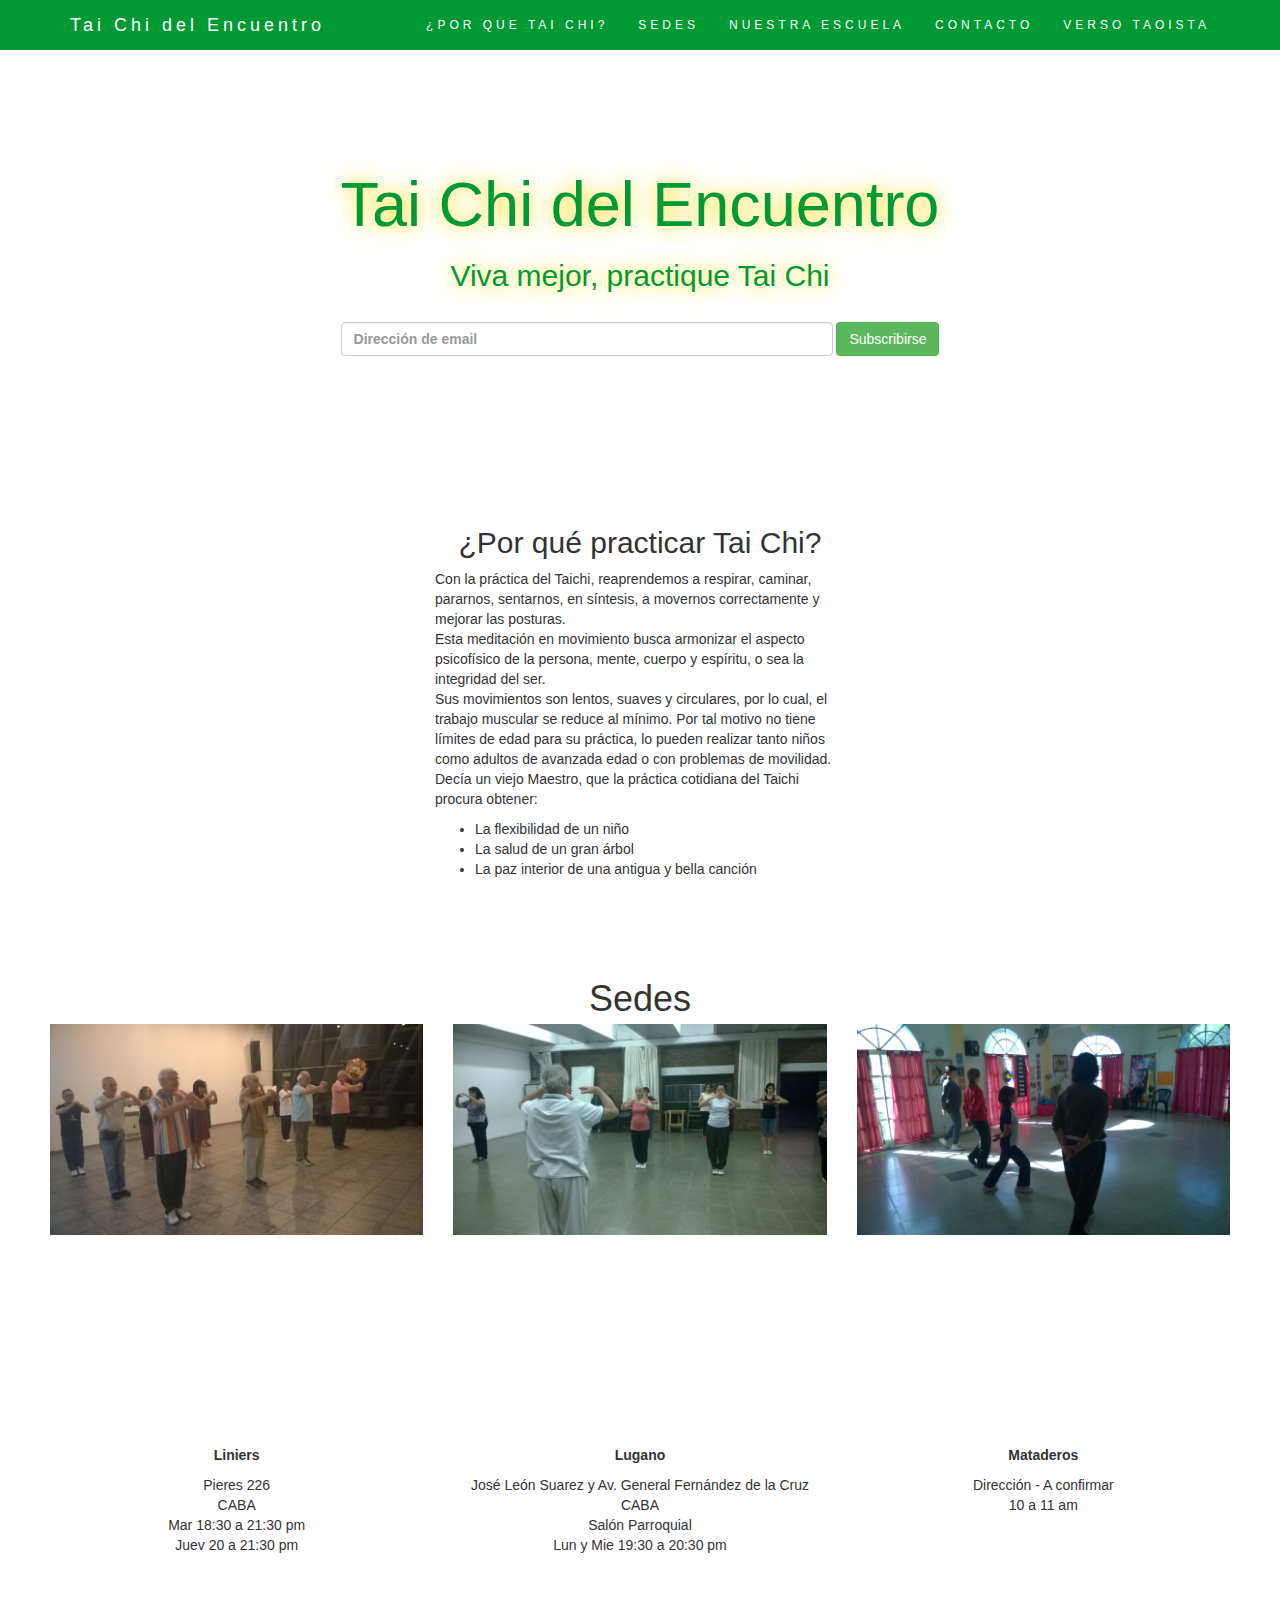
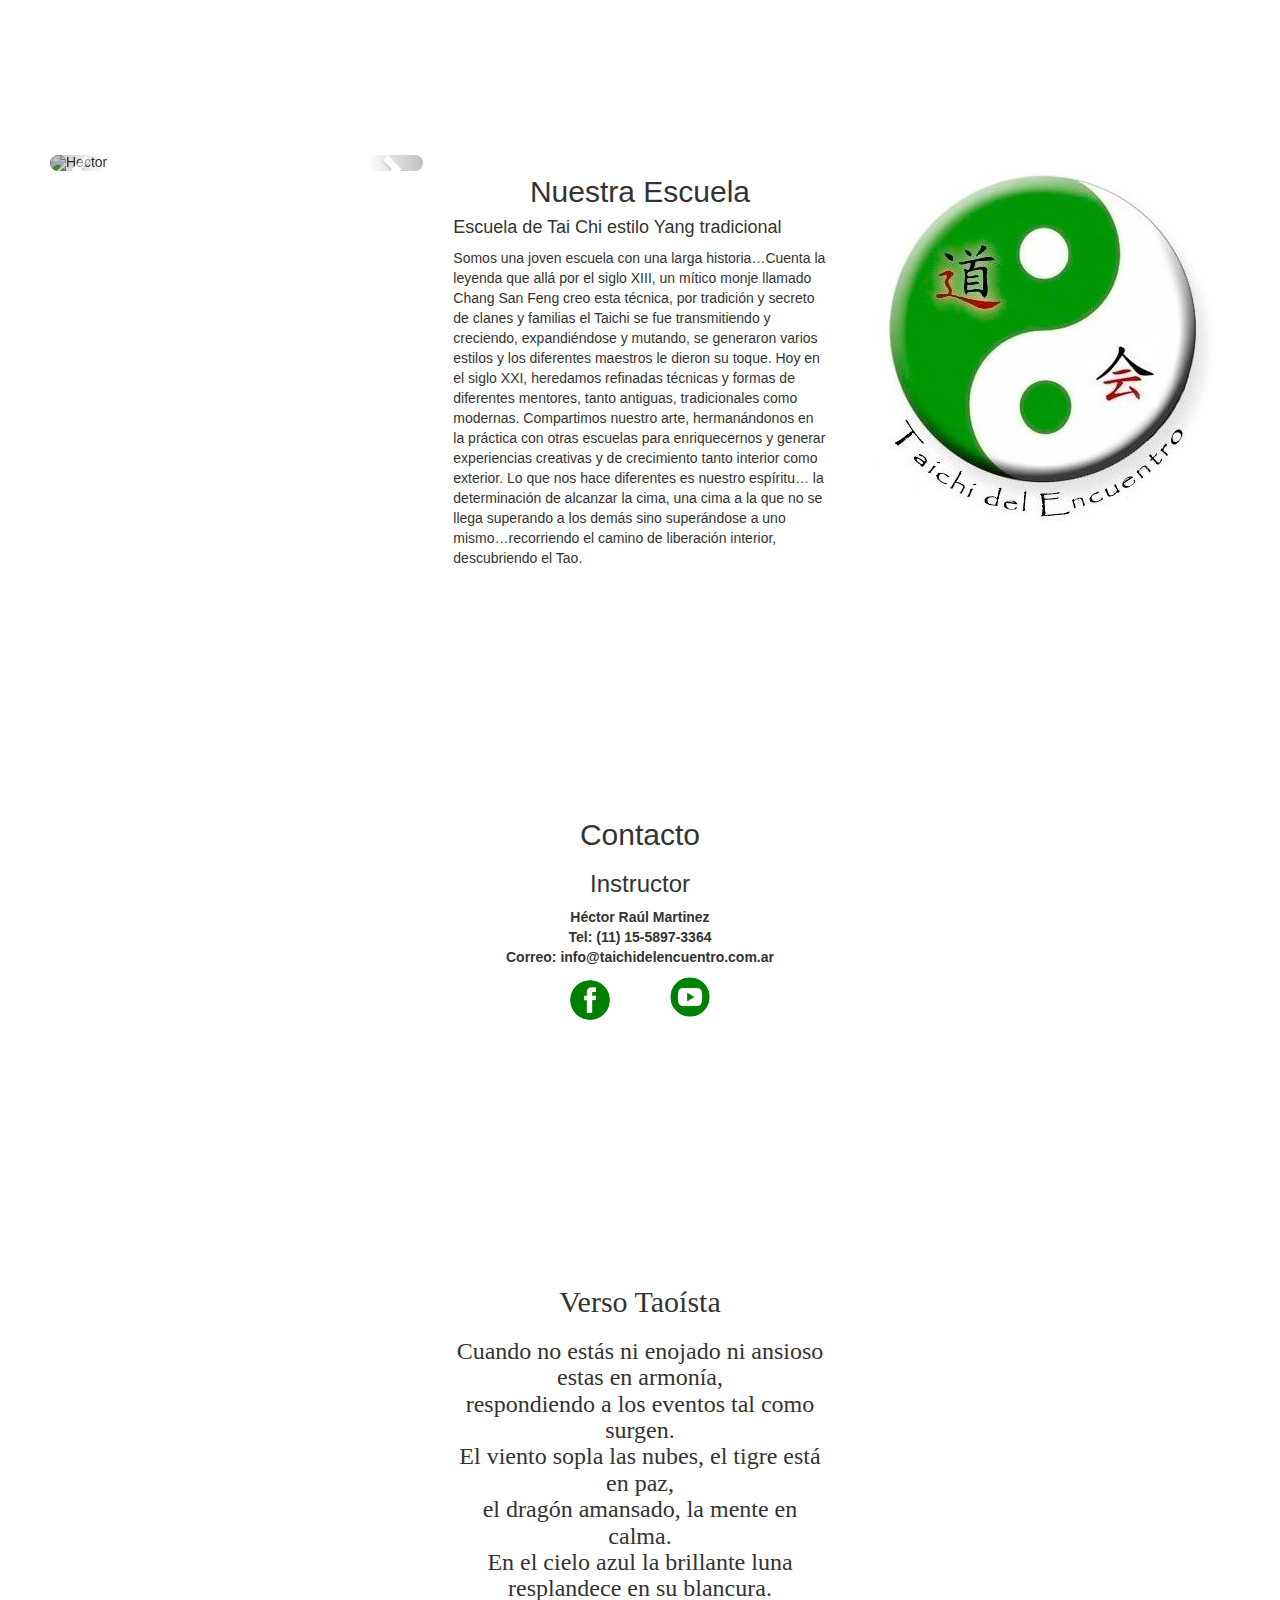
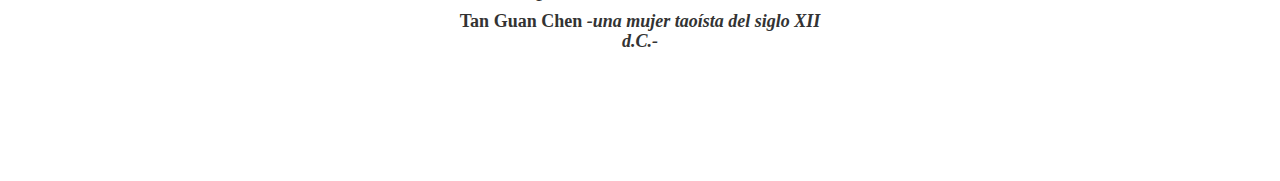
==== Taichi del Encuentro/index2test.html @ 502e8428 "upload web" ====
﻿<!DOCTYPE html>
<html lang="en">
<head>
    <title>Tai Chi del Encuentro</title>
    <meta charset="utf-8">
    <meta name="viewport" content="width=device-width, initial-scale=1">
    <meta http-equiv="X-UA-Compatible" content="IE=edge" />
    <link rel="stylesheet" href="http://maxcdn.bootstrapcdn.com/bootstrap/3.3.6/css/bootstrap.min.css">
    <link rel="stylesheet" href="stylez2test.css">
    <script src="https://ajax.googleapis.com/ajax/libs/jquery/1.12.0/jquery.min.js"></script>
    <script src="http://maxcdn.bootstrapcdn.com/bootstrap/3.3.6/js/bootstrap.min.js"></script>
    <script src="http://maps.googleapis.com/maps/api/js"></script>
    <link rel="icon" type="image/x-icon" href="favicon.ico">
</head>

<body id="myPage" data-spy="scroll" data-target=".navbar" data-offset="60">

    <nav class="navbar navbar-default navbar-fixed-top">
        <div class="container">
            <div class="navbar-header">
                <button type="button" class="navbar-toggle" data-toggle="collapse" data-target="#myNavbar">
                    <span class="icon-bar"></span>
                    <span class="icon-bar"></span>
                    <span class="icon-bar"></span>
                </button>
                <a class="navbar-brand" href="#myPage">Tai Chi del Encuentro</a>
            </div>
            <div class="collapse navbar-collapse" id="myNavbar">
                <ul class="nav navbar-nav navbar-right">
                    <li><a href="#porque">¿POR QUE TAI CHI?</a></li>
                    <li><a href="#sedes">SEDES</a></li>
                    <li><a href="#escuela">NUESTRA ESCUELA</a></li>
                    <li><a href="#contacto">CONTACTO</a></li>
                    <li><a href="#verso">VERSO TAOISTA</a></li>
                </ul>
            </div>
        </div>
    </nav>
    <div class="megabg">
        <div class="container" style="width: 66%">
            <div class="jumbotron text-center whitenull">
                <h1>Tai Chi del Encuentro</h1>
                <h2>Viva mejor, practique Tai Chi</h2>
                <br />
                <form class="form-inline">
                    <input type="email" class="form-control" size="50" placeholder="Dirección de email" />
                    <button type="button" class="btn btn-success">Subscribirse</button>
                </form>
            </div>
        </div>
        <div>
            <div id="porque" class="container-fluid" style="padding:10px">
                <div class="row">
                    <div class="col-md-4 whitesmokor" style="border-radius: 25px; float: none; margin: 0 auto; padding: 10px;">
                        <h2 class="text-center">¿Por qué practicar Tai Chi?</h2>
                        <p>
                            Con la práctica del Taichi, reaprendemos a respirar, caminar, pararnos, sentarnos, en síntesis, a movernos correctamente y mejorar las posturas.
                            <br />
                            Esta meditación en movimiento busca armonizar el aspecto psicofísico de la persona, mente, cuerpo y espíritu, o sea la integridad del ser.<br />
                            Sus movimientos son lentos, suaves y circulares, por lo cual, el trabajo muscular se reduce al mínimo. Por tal  motivo no tiene límites de edad para su práctica, lo pueden realizar tanto niños como adultos de avanzada edad o con problemas de movilidad.<br />
                            Decía un viejo Maestro, que la práctica cotidiana del Taichi procura obtener:
                        </p>
                        <ul>
                            <li>La flexibilidad de un niño</li>
                            <li>La salud de un gran árbol</li>
                            <li>La paz interior de una antigua y bella canción</li>
                        </ul>
                    </div>
                </div>
            </div>
        </div>
        <!-- Add Google Maps -->
        <script>
            var myCenter = new google.maps.LatLng(-34.64247, -58.51520);
            var myCenter2 = new google.maps.LatLng(-34.68957, -58.47763);
            var myCenter3 = new google.maps.LatLng(-34.65724, -58.50297);

            function initialize() {
                var mapProp = {
                    center: myCenter,
                    zoom: 15,
                    scrollwheel: false,
                    draggable: false,
                    mapTypeId: google.maps.MapTypeId.ROADMAP
                };

                var mapProp2 = {
                    center: myCenter2,
                    zoom: 15,
                    scrollwheel: false,
                    draggable: false,
                    mapTypeId: google.maps.MapTypeId.ROADMAP
                };

                var mapProp3 = {
                    center: myCenter3,
                    zoom: 15,
                    scrollwheel: false,
                    draggable: false,
                    mapTypeId: google.maps.MapTypeId.ROADMAP
                };

                var map = new google.maps.Map(document.getElementById("googleMap"), mapProp);
                var map2 = new google.maps.Map(document.getElementById("googleMap2"), mapProp2);
                var map3 = new google.maps.Map(document.getElementById("googleMap3"), mapProp3);

                var marker = new google.maps.Marker({
                    position: myCenter,
                });

                var marker2 = new google.maps.Marker({
                    position: myCenter2,
                });

                var marker3 = new google.maps.Marker({
                    position: myCenter3,
                });

                marker.setMap(map);
                marker2.setMap(map2);
                marker3.setMap(map3);

            }

            google.maps.event.addDomListener(window, 'load', initialize);
        </script>

        <div id="sedes" class="container-fluid text-center" style="padding: 50px 50px;">
            <div class="row">
                <div class="col-md-4 col-md-offset-4">
            <h1 class="whitesmoker" style="width:auto; border-radius: 25px; margin-bottom: 5px">Sedes</h1>
                </div>
            </div>
            <div class="row text-center">

                <div class="col-sm-4">
                    <div class="thumbnail">
                        <img src="sede-liniers.jpg" alt="Liniers">
                        <!-- Set height and width with CSS -->
                        <div id="googleMap" style="height: 200px; width: 200px; margin: auto"></div>
                        <p><strong>Liniers</strong></p>
                        <p>
                            Pieres 226<br />
                            CABA<br />
                            Mar 18:30 a 21:30 pm<br />
                            Juev 20 a 21:30 pm
                        </p>
                    </div>
                </div>
                <div id="lugano" class="col-sm-4">
                    <div class="thumbnail">
                        <img src="sede-lugano.jpg" alt="Lugano">
                        <!-- Set height and width with CSS -->
                        <div id="googleMap2" style="height: 200px; width: 200px; margin: auto"></div>
                        <p><strong>Lugano</strong></p>
                        <p>
                            José León Suarez y Av. General Fernández de la Cruz<br />
                            CABA<br />
                            Salón Parroquial<br />
                            Lun y Mie 19:30 a 20:30 pm
                        </p>
                    </div>
                </div>
                <div id="mataderos" class="col-sm-4">
                    <div class="thumbnail">
                        <img src="sede-mataderos.jpg" alt="Mataderos">
                        <div id="googleMap3" style="height: 200px; width: 200px; margin: auto"></div>
                        <p><strong>Mataderos</strong></p>
                        <p>
                            Dirección - A confirmar<br />
                            10 a 11 am<br />
                            <br />
                            <br />
                        </p>
                    </div>
                </div>
            </div>
        </div>
        <div>
            <div id="escuela" class="container-fluid">
                <div class="row">
                    <div class="col-md-4">
                        <div id="myCarousel" class="carousel slide" data-ride="carousel" style="border-radius: 25px; overflow: hidden; z-index: 1000">
                            <!-- Indicators -->
                            <ol class="carousel-indicators">
                                <li data-target="#myCarousel" data-slide-to="0" class="active"></li>
                                <li data-target="#myCarousel" data-slide-to="1"></li>
                                <li data-target="#myCarousel" data-slide-to="2"></li>
                            </ol>

                            <!-- Wrapper for slides -->
                            <div class="carousel-inner" role="listbox">
                                <div class="item active">
                                    <img src="/fotos/hector-espada.jpg" alt="Hector">
                                    <div class="carousel-caption">
                                        <p>Nuestro Instructor</p>
                                    </div>
                                </div>

                                <div class="item">
                                    <img src="/fotos/alumnos1.jpg" alt="Alumnos">
                                    <div class="carousel-caption">
                                        <p>Demostración</p>
                                    </div>
                                </div>

                                <div class="item">
                                    <img src="/fotos/abanico.jpg" alt="Abanico">
                                    <div class="carousel-caption">
                                        <p>Clase de Abanico</p>
                                    </div>
                                </div>
                            </div>
                            <!-- Left and right controls -->
                            <a class="left carousel-control" href="#myCarousel" role="button" data-slide="prev">
                                <span class="glyphicon glyphicon-chevron-left" aria-hidden="true"></span>
                                <span class="sr-only">Previous</span>
                            </a>
                            <a class="right carousel-control" href="#myCarousel" role="button" data-slide="next">
                                <span class="glyphicon glyphicon-chevron-right" aria-hidden="true"></span>
                                <span class="sr-only">Next</span>
                            </a>
                        </div>
                    </div>
                    <div class="col-md-4 whitesmokor" style="border-radius: 25px;">
                        <h2 class="text-center">Nuestra Escuela</h2>
                        <h4>Escuela de Tai Chi estilo Yang tradicional</h4>
                        <p class="izq">
                            Somos una joven escuela con una larga historia…Cuenta la leyenda que allá por el siglo XIII, 
un mítico monje llamado Chang San Feng creo esta técnica, por tradición y secreto de clanes y familias  el Taichi se fue transmitiendo y creciendo, expandiéndose y mutando, se generaron varios estilos y los diferentes maestros le dieron su toque. Hoy en el siglo XXI, heredamos refinadas técnicas y formas de diferentes mentores, tanto antiguas, tradicionales como modernas.
Compartimos nuestro arte, hermanándonos en la práctica con otras escuelas para enriquecernos y generar experiencias creativas y de crecimiento tanto interior como exterior. 
Lo que nos hace diferentes es nuestro espíritu… la determinación de alcanzar la cima, 
una cima a la que no se llega superando a los demás sino superándose a uno mismo…recorriendo el camino de liberación interior, descubriendo el Tao.
                        </p>
                    </div>
                    <div class="col-md-4">
                        <img src="logo.jpg" class="img-responsive margin" style="border-radius: 25px">
                    </div>
                </div>
            </div>
        </div>
        <div class="statue">
            <div id="contacto" class="container-fluid">
                <div class="row">
                    <div class="col-md-4 col-md-offset-4 text-center whitesmoker" style="font-weight: bold; padding-top: 10px; padding-bottom: 20px; border-radius: 25px;">
                        <h2>Contacto</h2>
                        <h3>Instructor<br />
                        </h3>
                        <p>
                            Héctor Raúl Martinez<br />
                            Tel: (11) 15-5897-3364<br />
                            Correo: info@taichidelencuentro.com.ar
                        </p>
                        <div class="row">
                            <div class="col-sm-12 col-md-3 col-md-offset-3" style="padding-top: 3px">
                                <a href="https://es-la.facebook.com/hung.long.710">
                                    <img class="glowy img-circle center-block" src="facebook-icon.png" style="width: 40px;" />
                                </a>
                            </div>
                            <div class="col-sm-12 col-md-3">
                                <a href="https://www.youtube.com/user/taichidelencuentro">
                                    <img class="glowy img-circle center-block" src="youtube-icon.png" style="width: 40px;" />
                                </a>
                            </div>
                        </div>
                    </div>
                </div>
            </div>
        </div>


        <div id="verso" class="container-fluid verso-taoista">
            <div class="row">
                <div class="col-md-4 whitesmoker" style="float: none; margin: 0 auto; font-weight: bold; padding-top: 15px; padding-bottom: 15px; border-radius: 25px;">
                    <h2 class="text-center">Verso Taoísta</h2>
                    <h3 class="text-center">Cuando no estás ni enojado ni ansioso estas en armonía,<br />
                        respondiendo  a los eventos tal como surgen.<br />
                        El viento sopla las nubes, el tigre está en paz,<br />
                        el dragón amansado, la mente en calma.<br />
                        En el cielo azul la brillante luna resplandece en su blancura.</h3>
                    <h4 class="text-center"><b>Tan Guan Chen <em>-una mujer  taoísta del siglo XII d.C.-</em></b></h4>
                </div>
            </div>
        </div>

    </div>
    <script>
        $(document).ready(function () {
            // Add smooth scrolling to all links in navbar + footer link
            $(".navbar a").on('click', function (event) {

                // Prevent default anchor click behavior
                event.preventDefault();

                // Store hash
                var hash = this.hash;

                // Using jQuery's animate() method to add smooth page scroll
                // The optional number (900) specifies the number of milliseconds it takes to scroll to the specified area
                $('html, body').animate({
                    scrollTop: $(hash).offset().top
                }, 900, function () {

                    // Add hash (#) to URL when done scrolling (default click behavior)
                    window.location.hash = hash;
                });
            });
        })
    </script>

</body>
</html>
---- Taichi del Encuentro/stylez2test.css ----
﻿body {
}

.verso-taoista {
    font-family: Papyrus;
    font-size: x-large;
    float: none;
    margin: 0 auto;
}

.p.izq {
    text-align: left;
}

.bg-white {
    background-color:white;
}

.logo {
    font-size: 150px;
}

@media screen and (max-width:768px) {
    .col-sm-4 {
        text-align: center;
        margin: 25px 0;
    }
}

.thumbnail {
    padding: 0 0 15px 0;
    border: none;
    border-radius: 0;
}

    .thumbnail img {
        width: 100%;
        height: 100%;
        margin-bottom: 10px;
    }

.whitesmoke {
    background: rgba(255,255,255,0.4);
}

.whitesmoker {
    background: rgba(255,255,255,0.65);
}

.whitesmokor {
    background: rgba(255,255,255,0.85);
}

.whitesmoky {
    background: rgba(255,255,255,0.25);
}

.whitenull {
    background: rgba(255,255,255,0);
}

.jumbotron {    
    color: #009933;
    text-shadow: 0px 0px 20px #ffd800;
    padding: 150px 25px 100px 25px;
    font-weight: bold;
}

.container-fluid {
    padding: 105px 50px;
}

.navbar {
    margin-bottom: 0;
    background-color: #009933;
    z-index: 9999;
    border: 0;
    font-size: 12px !important;
    line-height: 1.42857143 !important;
    letter-spacing: 4px;
    border-radius: 0;
}

    .navbar li a, .navbar .navbar-brand {
        color: #fff !important;
    }

.navbar-nav li a:hover, .navbar-nav li.active a {
    color: #009933 !important;
    background-color: #fff !important;
}

.navbar-default .navbar-toggle {
    border-color: transparent;
    color: #fff !important;
}

.glowy {
    border-radius:50%;
    vertical-align:middle;
    box-shadow: 0 0 0 0px #ddd;
    transition: box-shadow 0.3s;
}

.glowy:hover {
    box-shadow: 0 0 0 5px #ffd800;  
}

.col-centered {
    display:inline-block;
    float:none;
    /* reset the text-align */
    text-align:left;
    /* inline-block space fix */
    margin-right:-4px;
}

.carousel-caption {
    top: auto;
    bottom: -12px;
}

.carousel-indicators{
    position:absolute;
   bottom:-7px; 
   z-index:15;
}

.megabg {
  background: url(bamboo-crop.jpg) no-repeat center center fixed; 
  -webkit-background-size: cover;
  -moz-background-size: cover;
  -o-background-size: cover;
  background-size: cover;
}
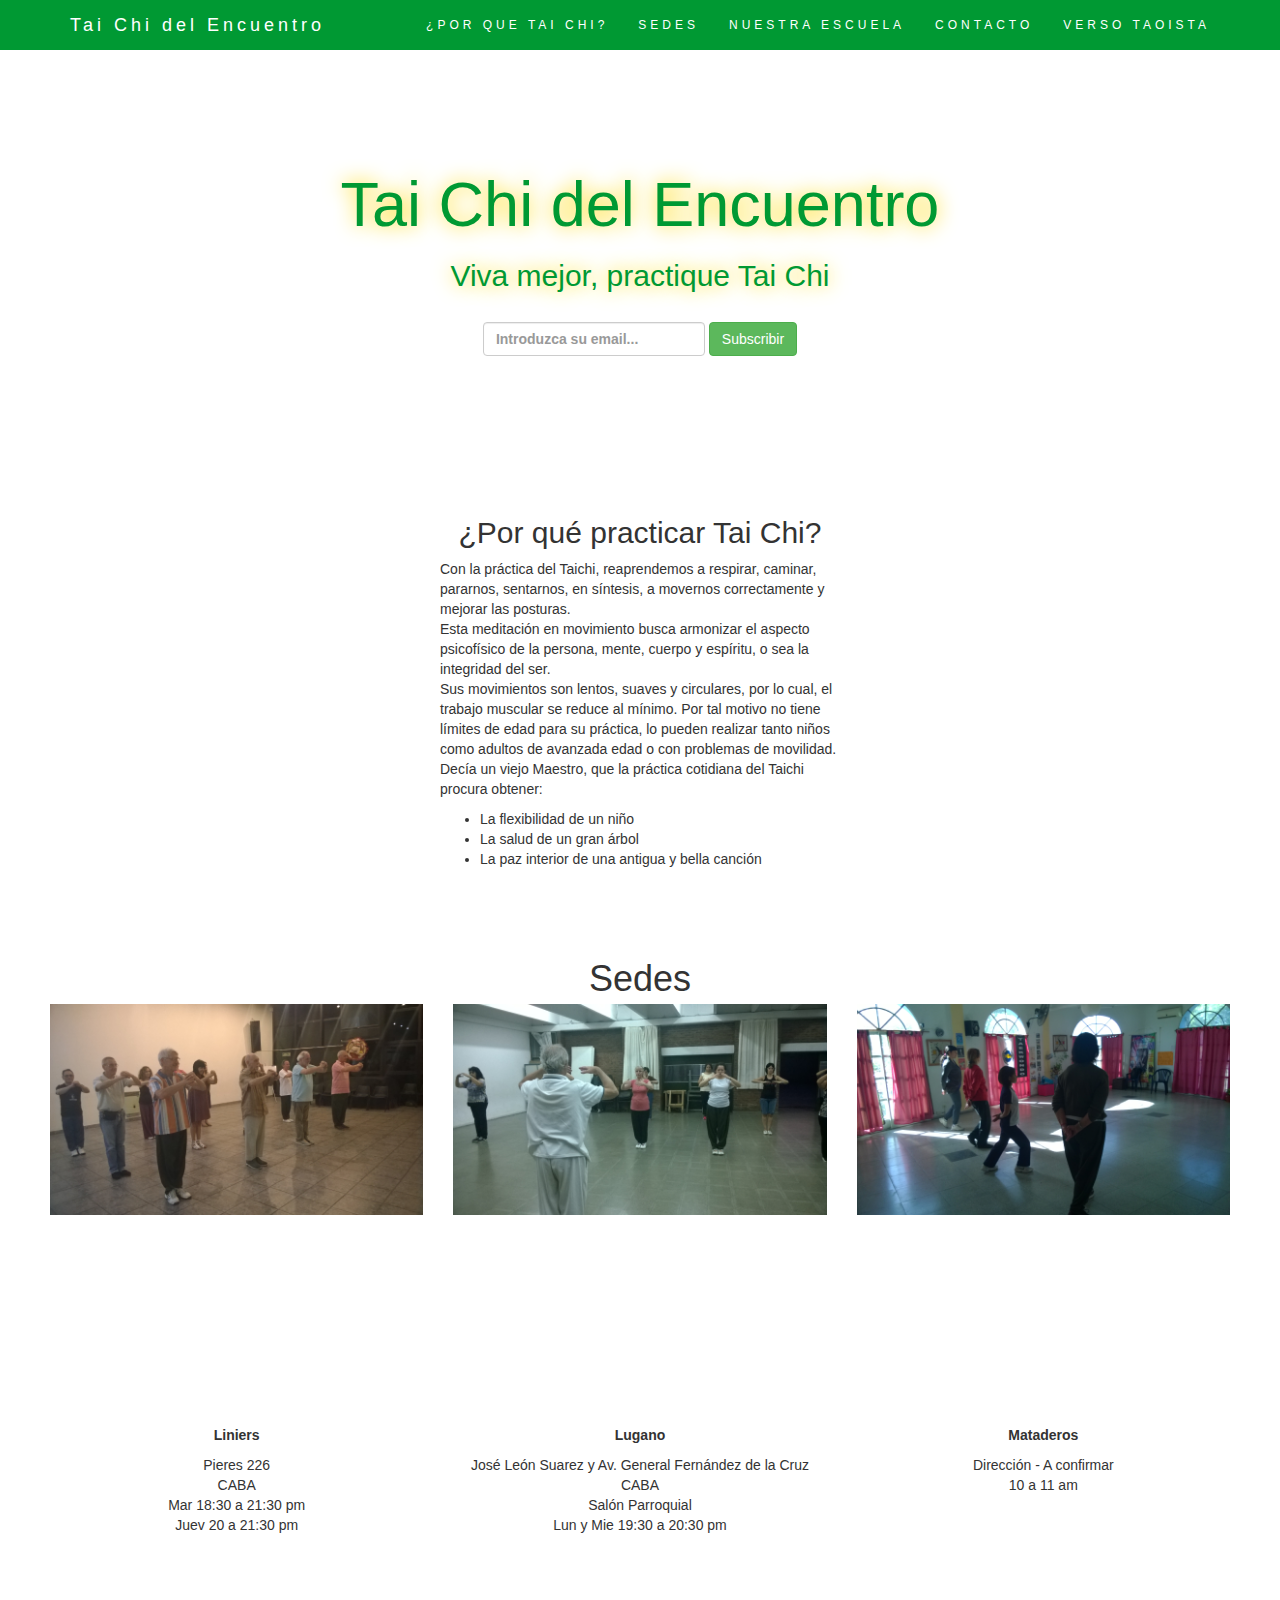
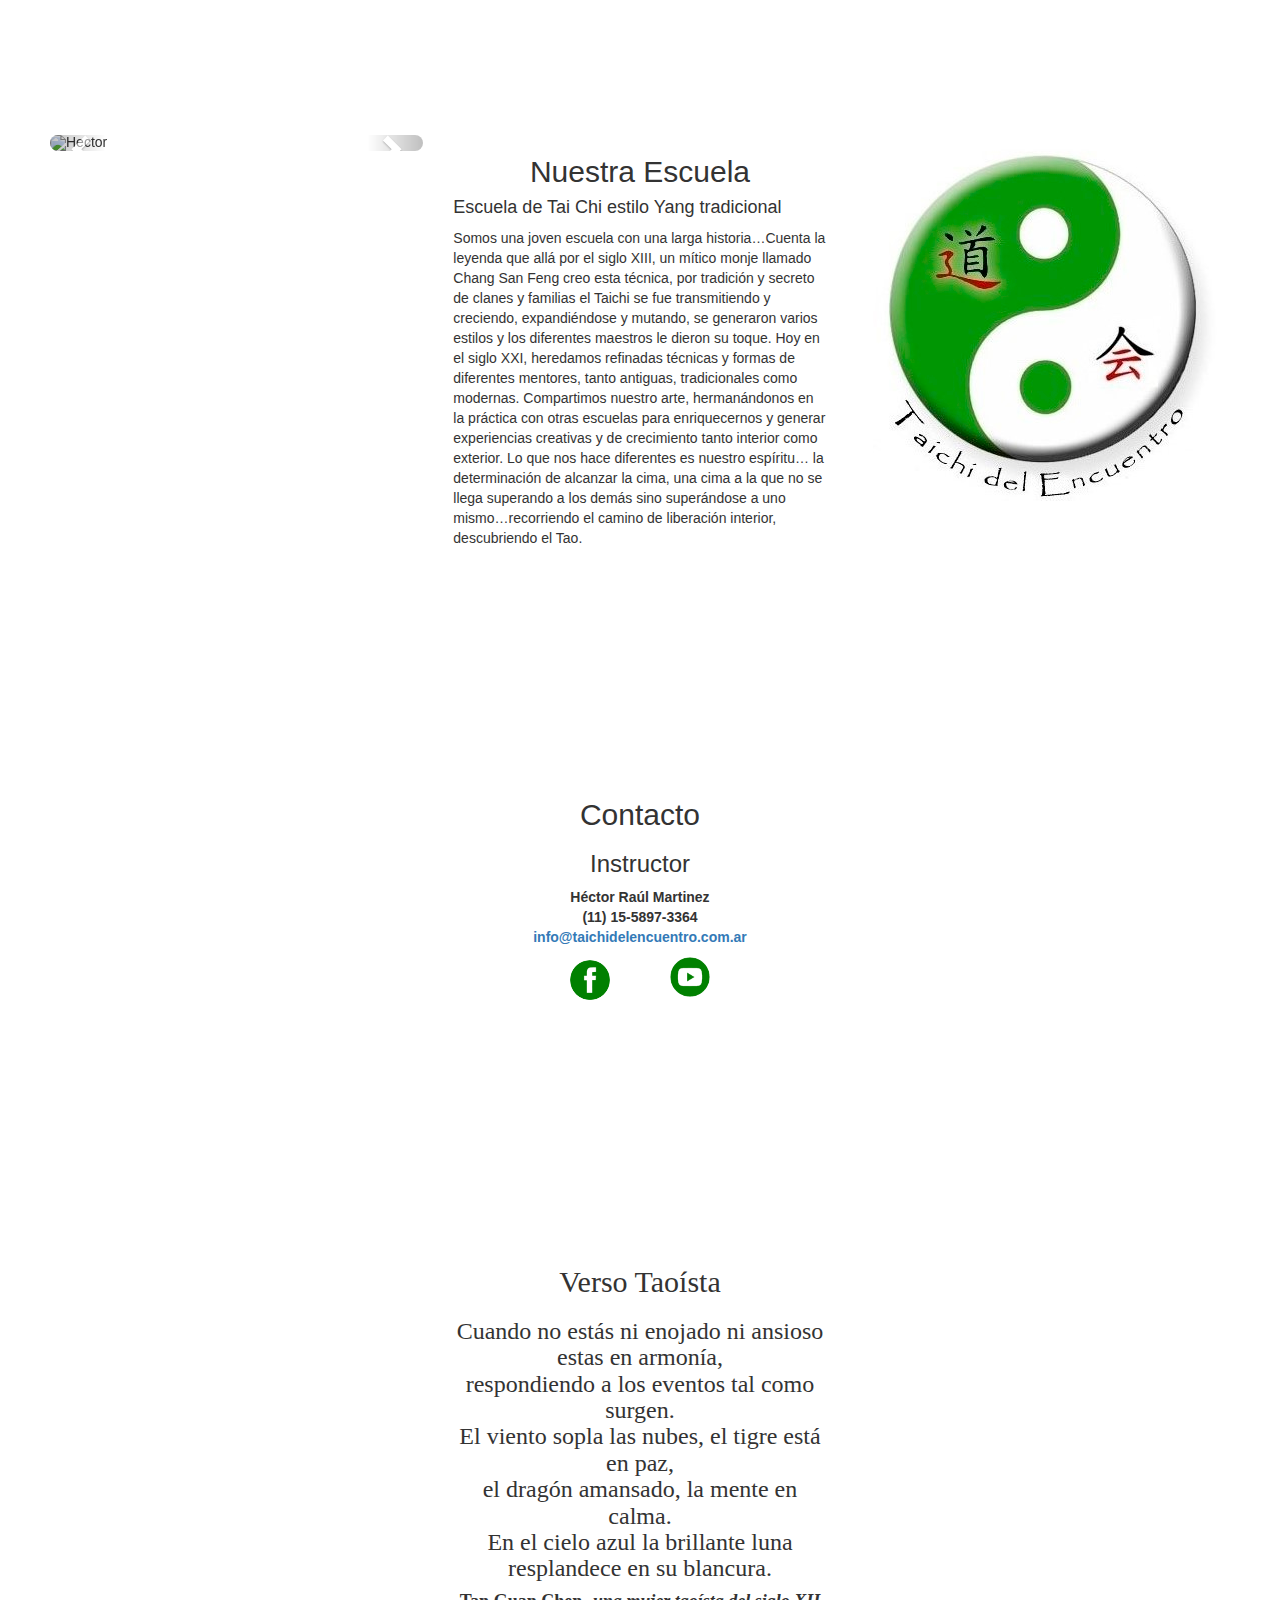
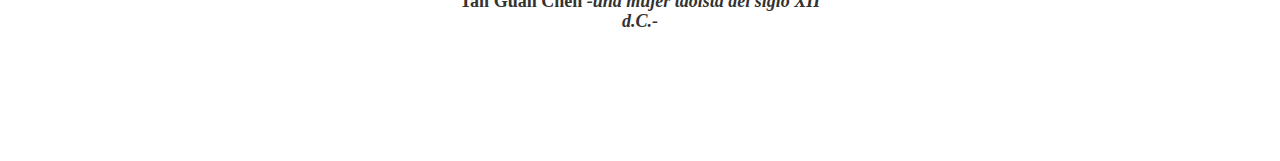
==== commit bce189c7: "more testing and mailchimp" ====
--- a/Taichi del Encuentro/index2test.html
+++ b/Taichi del Encuentro/index2test.html
@@ -42,16 +42,26 @@
                 <h1>Tai Chi del Encuentro</h1>
                 <h2>Viva mejor, practique Tai Chi</h2>
                 <br />
-                <form class="form-inline">
+                <!--<form class="form-inline">
                     <input type="email" class="form-control" size="50" placeholder="Dirección de email" />
                     <button type="button" class="btn btn-success">Subscribirse</button>
+                </form>-->
+                <form class="form-inline" role="form" action="assets/subscribe.php" method="post">
+                    <div class="form-group">
+                        <label class="sr-only" for="subscribe-email">Email</label>
+                        <input type="text" name="email" placeholder="Introduzca su email..." class="subscribe-email form-control" id="subscribe-email">
+                    </div>
+                    <button type="submit" class="btn btn-success">Subscribir</button>
                 </form>
+
+                <div class="success-message"></div>
+                <div class="error-message"></div>
             </div>
         </div>
         <div>
-            <div id="porque" class="container-fluid" style="padding:10px">
+            <div id="porque" class="container-fluid" style="padding: 10px">
                 <div class="row">
-                    <div class="col-md-4 whitesmokor" style="border-radius: 25px; float: none; margin: 0 auto; padding: 10px;">
+                    <div class="col-md-4 col-md-offset-4 whitesmokor" style="border-radius: 25px;">
                         <h2 class="text-center">¿Por qué practicar Tai Chi?</h2>
                         <p>
                             Con la práctica del Taichi, reaprendemos a respirar, caminar, pararnos, sentarnos, en síntesis, a movernos correctamente y mejorar las posturas.
@@ -128,7 +138,7 @@
         <div id="sedes" class="container-fluid text-center" style="padding: 50px 50px;">
             <div class="row">
                 <div class="col-md-4 col-md-offset-4">
-            <h1 class="whitesmoker" style="width:auto; border-radius: 25px; margin-bottom: 5px">Sedes</h1>
+                    <h1 class="whitesmoker" style="width: auto; border-radius: 25px; margin-bottom: 5px">Sedes</h1>
                 </div>
             </div>
             <div class="row text-center">
@@ -248,8 +258,25 @@
                         </h3>
                         <p>
                             Héctor Raúl Martinez<br />
-                            Tel: (11) 15-5897-3364<br />
-                            Correo: info@taichidelencuentro.com.ar
+                            (11) 15-5897-3364<br />
+                            <script type="text/javascript">
+<!-- 
+    // protected email script by Joe Maller
+    // JavaScripts available at http://www.joemaller.com
+    // this script is free to use and distribute
+    // but please credit me and/or link to my site
+
+    emailE = 'taichidelencuentro.com.ar'
+    emailE = ('info' + '@' + emailE)
+    document.write('<A href="mailto:' + emailE + '">' + emailE + '</a>')
+
+    //-->
+                            </script>
+
+                            <noscript>
+                                <em>Email address protected by JavaScript.<br>
+                                    Please enable JavaScript to contact me.</em>
+                            </noscript>
                         </p>
                         <div class="row">
                             <div class="col-sm-12 col-md-3 col-md-offset-3" style="padding-top: 3px">
--- a/Taichi del Encuentro/stylez2test.css
+++ b/Taichi del Encuentro/stylez2test.css
@@ -1,4 +1,9 @@
 ﻿body {
+   overflow-x:hidden;
+}
+
+html {
+    overflow-x:hidden;
 }
 
 .verso-taoista {
@@ -13,7 +18,7 @@
 }
 
 .bg-white {
-    background-color:white;
+    background-color: white;
 }
 
 .logo {
@@ -59,7 +64,7 @@
     background: rgba(255,255,255,0);
 }
 
-.jumbotron {    
+.jumbotron {
     color: #009933;
     text-shadow: 0px 0px 20px #ffd800;
     padding: 150px 25px 100px 25px;
@@ -96,23 +101,23 @@
 }
 
 .glowy {
-    border-radius:50%;
-    vertical-align:middle;
+    border-radius: 50%;
+    vertical-align: middle;
     box-shadow: 0 0 0 0px #ddd;
     transition: box-shadow 0.3s;
 }
 
-.glowy:hover {
-    box-shadow: 0 0 0 5px #ffd800;  
-}
+    .glowy:hover {
+        box-shadow: 0 0 0 5px #ffd800;
+    }
 
 .col-centered {
-    display:inline-block;
-    float:none;
+    display: inline-block;
+    float: none;
     /* reset the text-align */
-    text-align:left;
+    text-align: left;
     /* inline-block space fix */
-    margin-right:-4px;
+    margin-right: -4px;
 }
 
 .carousel-caption {
@@ -120,16 +125,30 @@
     bottom: -12px;
 }
 
-.carousel-indicators{
-    position:absolute;
-   bottom:-7px; 
-   z-index:15;
+.carousel-indicators {
+    position: absolute;
+    bottom: -7px;
+    z-index: 15;
 }
 
-.megabg {
-  background: url(bamboo-crop.jpg) no-repeat center center fixed; 
-  -webkit-background-size: cover;
-  -moz-background-size: cover;
-  -o-background-size: cover;
-  background-size: cover;
-}+@media only screen and (max-width: 767px) {
+    .megabg {
+        /*background-color:#f6eebf*/
+        background: url(bamboo-crop-xs.jpg) no-repeat center center fixed; 
+        -webkit-background-size: cover;
+        -moz-background-size: cover;
+        -o-background-size: cover;
+        background-size: cover;
+    }
+
+}
+
+@media (min-width: 768px) {
+    .megabg {
+        background: url(bamboo-crop.jpg) no-repeat center center fixed;
+        -webkit-background-size: cover;
+        -moz-background-size: cover;
+        -o-background-size: cover;
+        background-size: cover;
+    }
+}
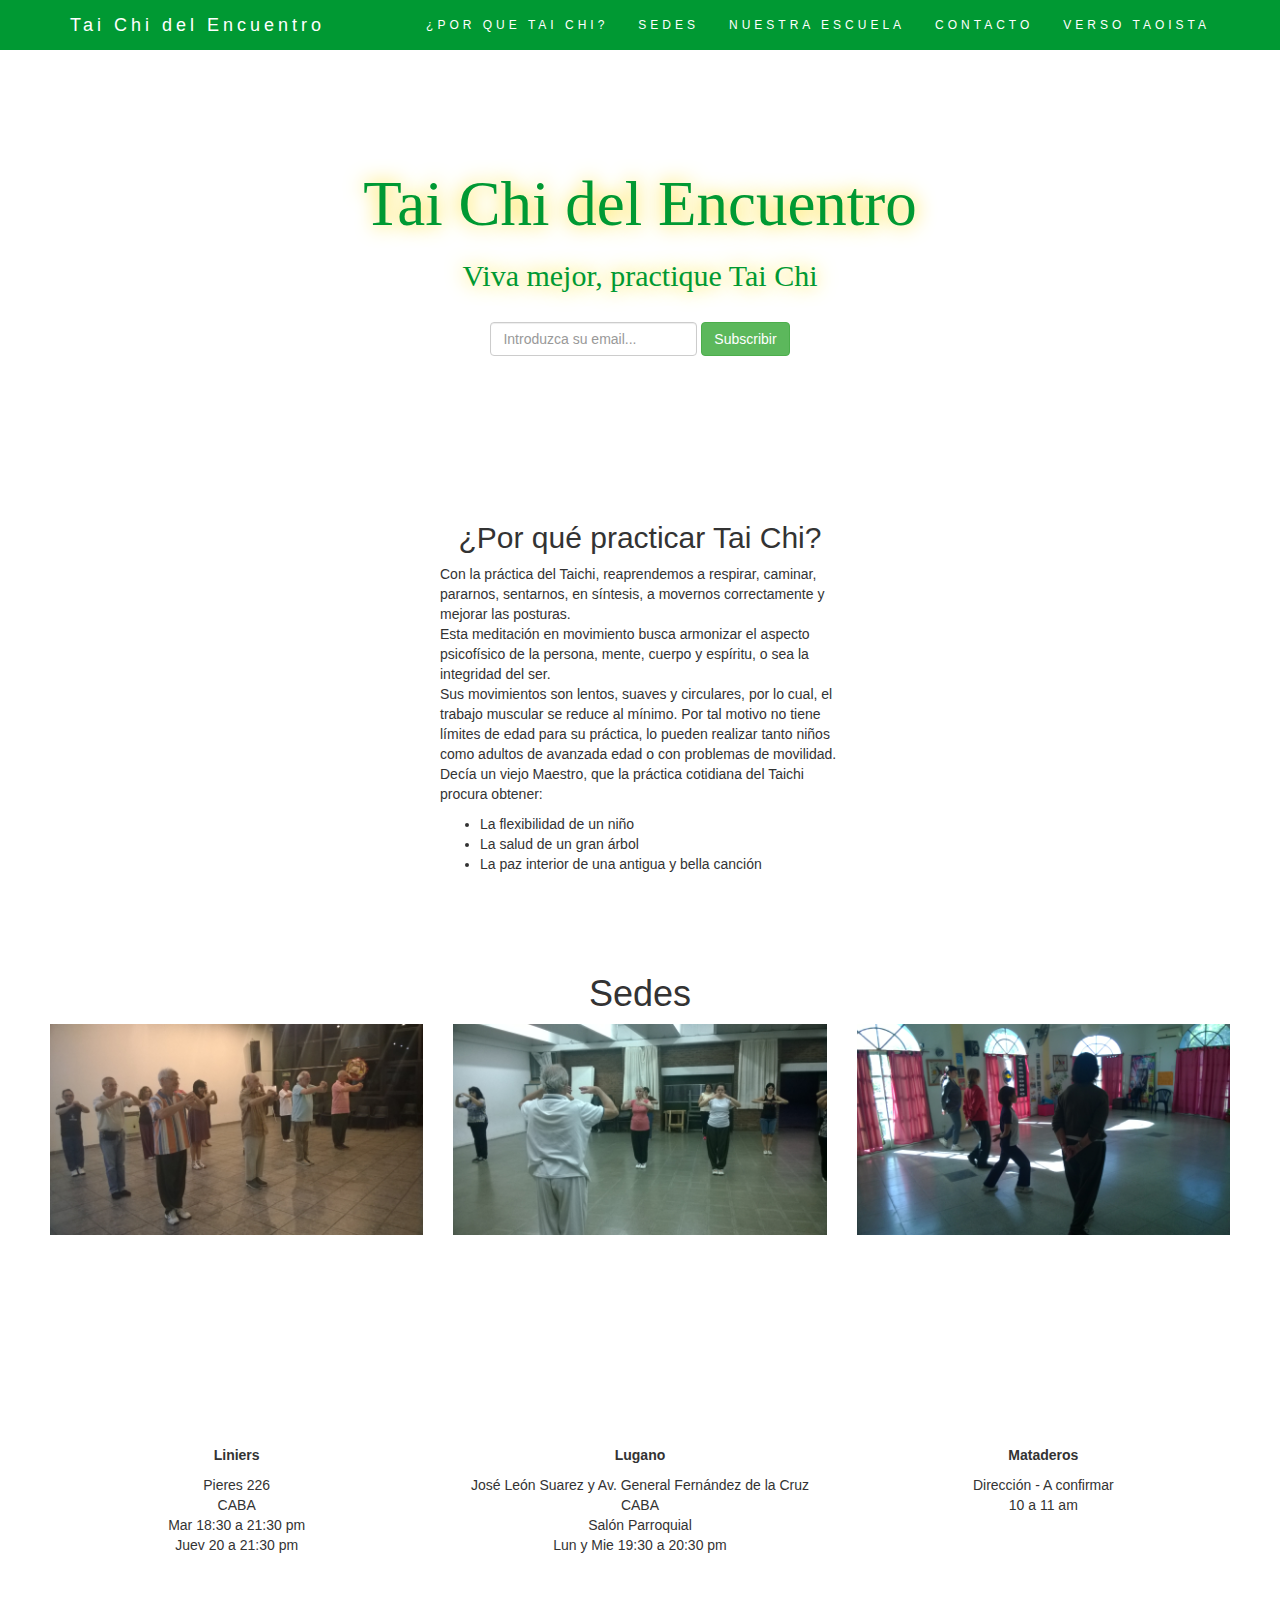
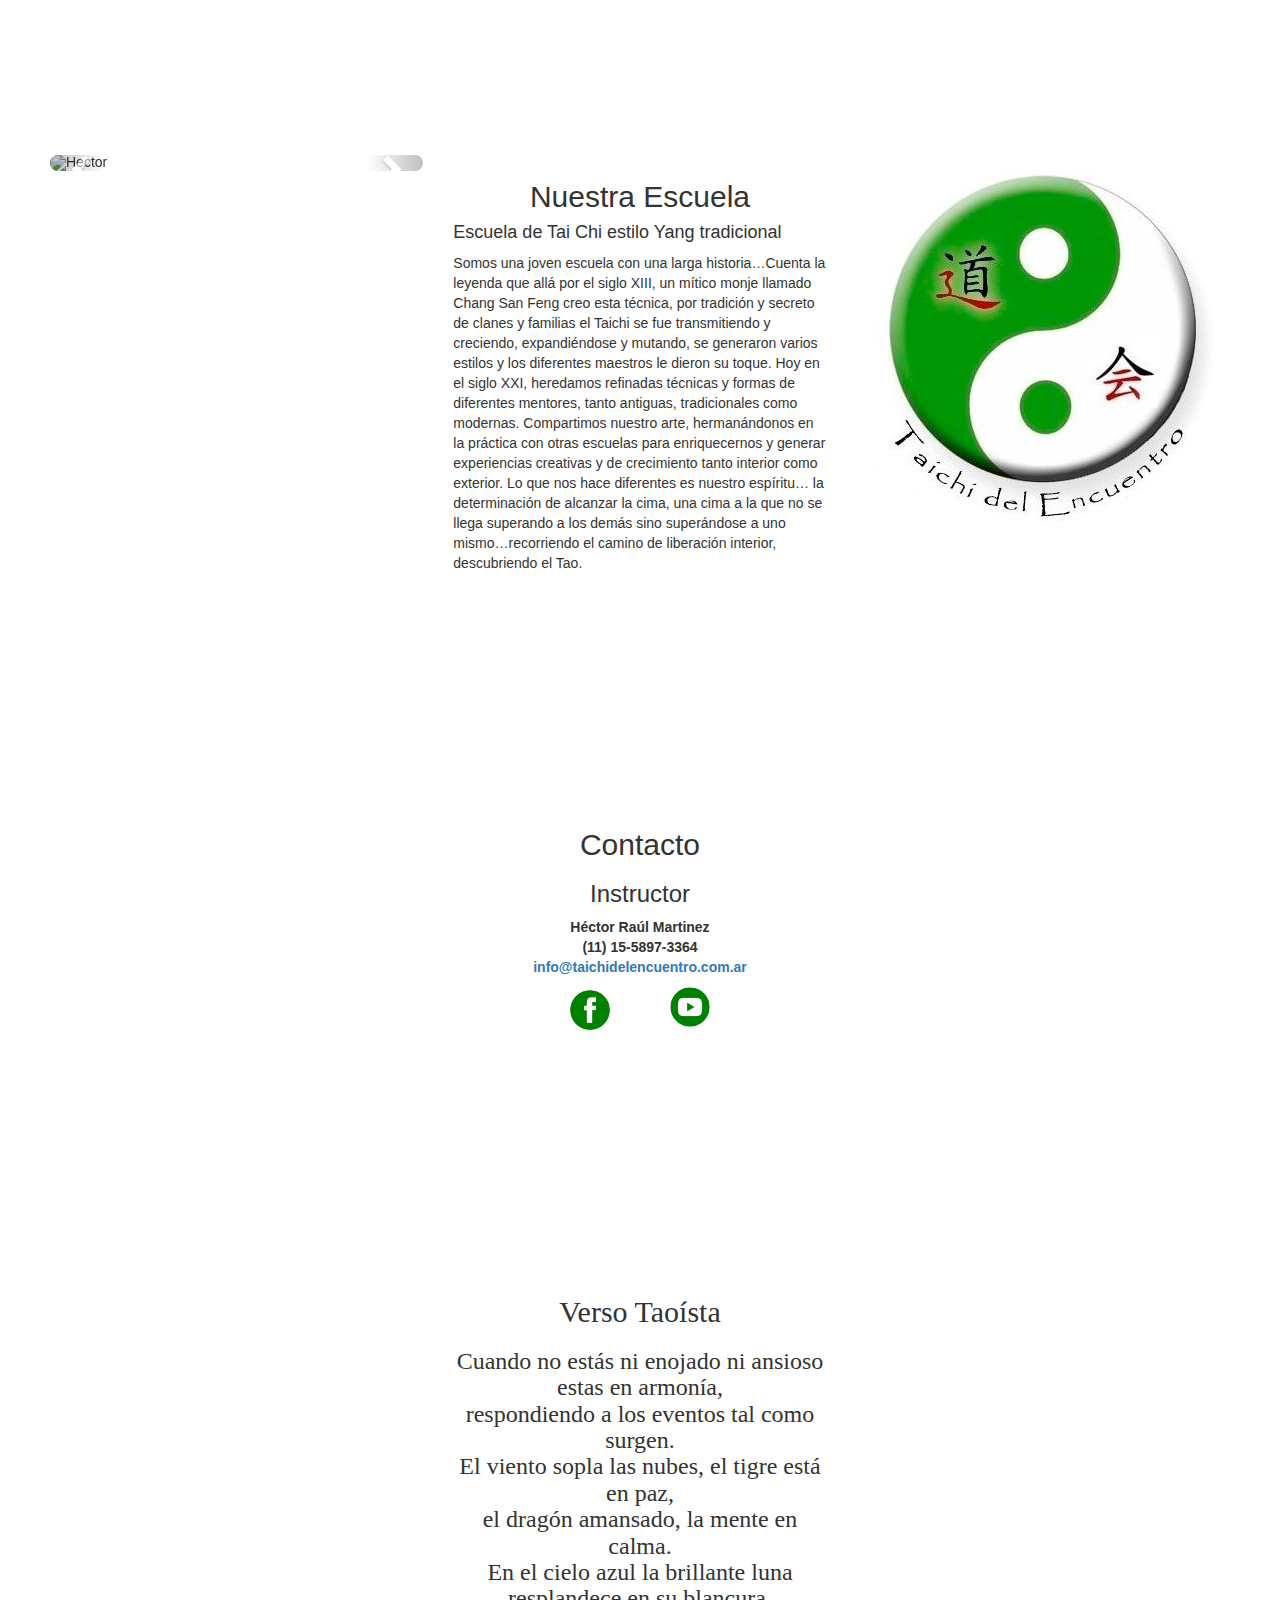
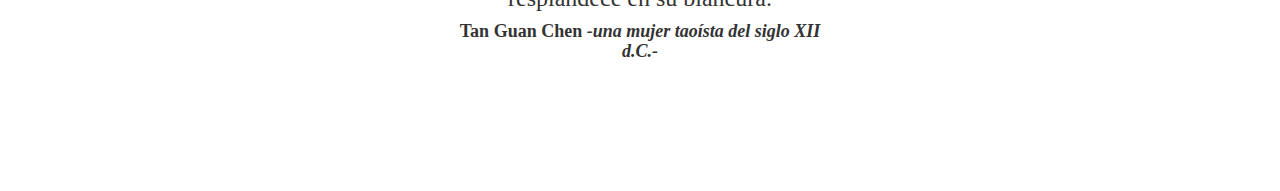
==== commit ccc50ced: "custom fonts & misc fixes" ====
--- a/Taichi del Encuentro/index2test.html
+++ b/Taichi del Encuentro/index2test.html
@@ -39,9 +39,10 @@
     <div class="megabg">
         <div class="container" style="width: 66%">
             <div class="jumbotron text-center whitenull">
+                <div class="jumbottl">
                 <h1>Tai Chi del Encuentro</h1>
                 <h2>Viva mejor, practique Tai Chi</h2>
-                <br />
+                <br /></div>
                 <!--<form class="form-inline">
                     <input type="email" class="form-control" size="50" placeholder="Dirección de email" />
                     <button type="button" class="btn btn-success">Subscribirse</button>
@@ -61,7 +62,7 @@
         <div>
             <div id="porque" class="container-fluid" style="padding: 10px">
                 <div class="row">
-                    <div class="col-md-4 col-md-offset-4 whitesmokor" style="border-radius: 25px;">
+                    <div class="col-md-4 col-md-offset-4 whitesmokor" style="border-radius: 25px;padding-top:5px;padding-bottom:5px;">
                         <h2 class="text-center">¿Por qué practicar Tai Chi?</h2>
                         <p>
                             Con la práctica del Taichi, reaprendemos a respirar, caminar, pararnos, sentarnos, en síntesis, a movernos correctamente y mejorar las posturas.
@@ -138,7 +139,7 @@
         <div id="sedes" class="container-fluid text-center" style="padding: 50px 50px;">
             <div class="row">
                 <div class="col-md-4 col-md-offset-4">
-                    <h1 class="whitesmoker" style="width: auto; border-radius: 25px; margin-bottom: 5px">Sedes</h1>
+                    <h1 class="whitesmoker" style="width: auto; border-radius: 25px; margin-bottom: 5px;padding-top:5px;padding-bottom:5px;">Sedes</h1>
                 </div>
             </div>
             <div class="row text-center">
@@ -232,7 +233,7 @@
                             </a>
                         </div>
                     </div>
-                    <div class="col-md-4 whitesmokor" style="border-radius: 25px;">
+                    <div class="col-md-4 whitesmokor" style="border-radius: 25px;padding-top:5px;padding-bottom:5px;">
                         <h2 class="text-center">Nuestra Escuela</h2>
                         <h4>Escuela de Tai Chi estilo Yang tradicional</h4>
                         <p class="izq">
@@ -244,7 +245,7 @@
                         </p>
                     </div>
                     <div class="col-md-4">
-                        <img src="logo.jpg" class="img-responsive margin" style="border-radius: 25px">
+                        <img src="logo.jpg" class="img-responsive margin" style="border-radius: 25px;">
                     </div>
                 </div>
             </div>
--- a/Taichi del Encuentro/stylez2test.css
+++ b/Taichi del Encuentro/stylez2test.css
@@ -1,9 +1,19 @@
 ﻿body {
-   overflow-x:hidden;
+    overflow-x: hidden;
+}
+
+@font-face {
+    font-family:'Matura MT Script Capitals';
+    src: url('/assets/Maturasc.ttf');
+}
+
+@font-face {
+    font-family:Papyrus;
+    src: url('/assets/papyrus.ttf');
 }
 
 html {
-    overflow-x:hidden;
+    overflow-x: hidden;
 }
 
 .verso-taoista {
@@ -11,6 +21,9 @@
     font-size: x-large;
     float: none;
     margin: 0 auto;
+    -moz-osx-font-smoothing: grayscale !important;
+    text-rendering: optimizeLegibility !important;
+    -webkit-font-smoothing: antialiased !important;
 }
 
 .p.izq {
@@ -66,9 +79,16 @@
 
 .jumbotron {
     color: #009933;
+    padding: 150px 25px 100px 25px;
+}
+
+.jumbottl {
     text-shadow: 0px 0px 20px #ffd800;
-    padding: 150px 25px 100px 25px;
     font-weight: bold;
+    font-family:'Matura MT Script Capitals';
+    -moz-osx-font-smoothing: grayscale !important;
+    text-rendering: optimizeLegibility !important;
+    -webkit-font-smoothing: antialiased !important;
 }
 
 .container-fluid {
@@ -134,13 +154,22 @@
 @media only screen and (max-width: 767px) {
     .megabg {
         /*background-color:#f6eebf*/
-        background: url(bamboo-crop-xs.jpg) no-repeat center center fixed; 
+        background: url(bamboo-smoked-xs.jpg) no-repeat center center fixed;
+        position:fixed;
+        width: 100%;
+        height: 100%;
+        top: 0;
+        left: 0;
+        z-index: 0;
+        /* background-attachment: fixed; removed for Android */
         -webkit-background-size: cover;
         -moz-background-size: cover;
         -o-background-size: cover;
         background-size: cover;
+        overflow: scroll;
+        -webkit-overflow-scrolling: touch;
+        overflow-x:hidden;
     }
-
 }
 
 @media (min-width: 768px) {
